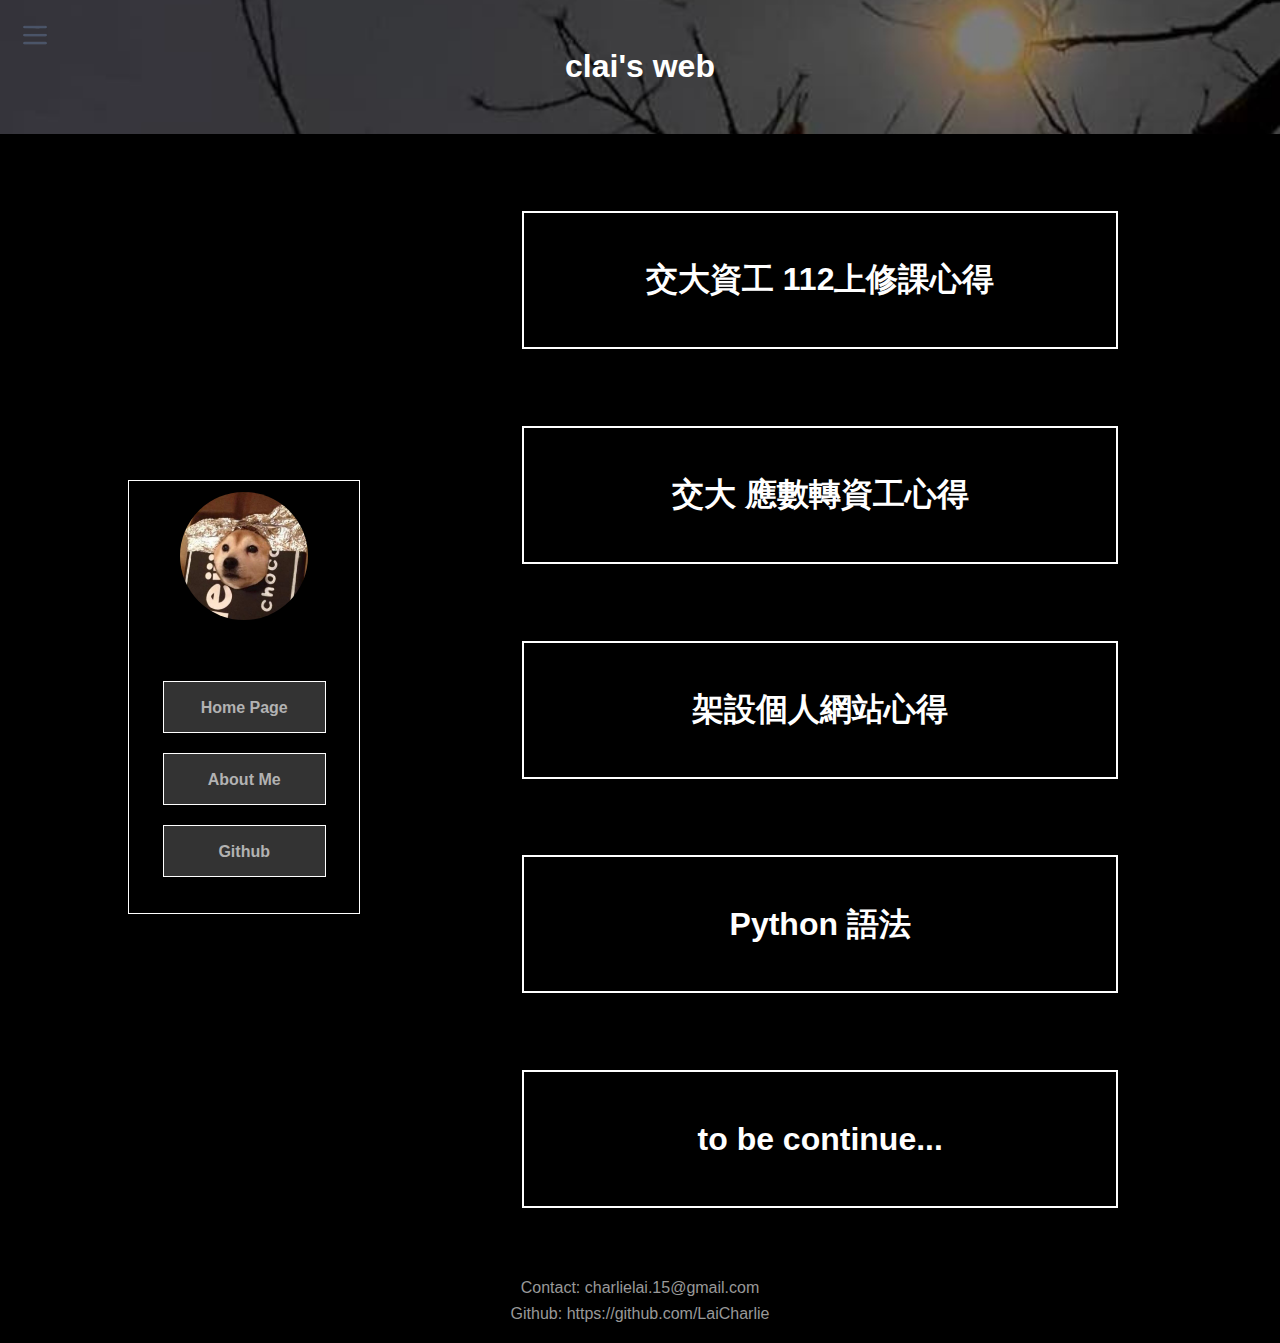
==== index.html @ 0f61350d "finish the basic frame" ====
<!DOCTYPE html>
<html lang="en">

<head>
    <meta charset="UTF-8">
    <meta name="viewport" content="width=device-width, initial-scale=1.0">
    <link rel="stylesheet" href="class.css">
    <title>clai's web - Home page</title>
    <link rel="icon" href="images/icon.ico" type="image/x-icon">
</head>

<body>
    <header>
        <h1>clai's web</h1>
    </header>

    <div id="menu-icon" onclick="toggleMenu()">

    </div>

    <div id="menu">
        <a href="index.html">Home</a>
        <a href="aboutme.html">About</a>
        <a href="https://github.com/LaiCharlie" target="_blank">Github</a>
        <!-- <br><br><br><br><br><br><br><br><br><br><br><br><br><br><br><br><br><br><br><br><br><br><br><br> -->
    </div>

    <div class="container">

        <div class="mainbox">
            <div id="circle" onclick="redirect()">
                &nbsp;
            </div>

            <br><br>
            <a href="index.html" class="boxxx"><h3>Home Page</h3></a>

            <a href="aboutme.html" class="boxxx"><h3>About Me</h3></a> 

            <a href="https://github.com/LaiCharlie" class="boxxx" target="_blank"><h3>Github</h3></a> <br>

        
            <script>
                function redirect() {
                    window.location.href = 'index.html';
                }
            </script>
        </div>

        <div class="wrapper">
            <br><br><br>
            <section onclick="redirectToURL('index.html')">
                <div class="cen"> 
                    <h1><font color="#ffffff">交大資工 112上修課心得</font></h1>
                </div>
            </section>

            <br><br><br>
            <section onclick="redirectToURL('index.html')">
                <div class="cen"> 
                    <h1><font color="#ffffff">交大 應數轉資工心得</font></h1>
                </div>
            </section>
            
            <br><br><br>
            <section onclick="redirectToURL('index.html')">
                <div class="cen"> 
                    <h1><font color="#ffffff">架設個人網站心得</font></h1>
                </div>
            </section>

            <br><br><br>
            <section onclick="redirectToURL('article/python/Python.html')">
                <div class="cen"> 
                    <h1><font color="#ffffff">Python 語法</font></h1>
                </div>
            </section>    

            <br><br><br>
            <section onclick="redirectToURL('index.html')">
                <div class="cen"> 
                    <h1><font color="#ffffff">to be continue...</font></h1>
                </div>
            </section>
            
            <br><br> 
            <script>
                function redirectToURL(url) {
                    window.location.href = url;
                }
            </script>
        </div>
    </div>

    <footer class="footer">
        <p>
            Contact: charlielai.15@gmail.com  <br>
            Github: https://github.com/LaiCharlie
        </p>
    </footer>

    <!-- <div id="circle" onclick="redirect()">
        &nbsp;
    </div>

    <script>
        function redirect() {
            window.location.href = 'index.html';
        }
    </script> -->

    <script src="menu.js"></script>  
</body>

</html>
---- class.css ----
html, body {
    height: 100%;
    margin: 0;
}
  
body {
    font-family: Arial, sans-serif;
    display: flex;
    flex-direction: column;
    line-height: 1.6;
    margin: 0;
    padding: 0;
    background-color: #000;
    color: #fff;
    overflow: auto;
}

header {
    /* position: fixed;
    width: 100%; */
    text-align: center;
    padding: 20px;
    background-image: url('images/back.jpg');
    background-size: cover;
    background-position: center;
}

section {
    width: 60%;
    min-width: 300px;
    margin: 0 auto;
    padding: 20px;
    border: 2px solid #fff;
    position: relative;
}

h1 {
    color: #fff;
}

h2 {
    color: #ccc;
}

h3 {
    color: #b2b2b2;
}

p {
    color: #999;
}

.centext {
    color: #fff;
    text-align: center;
}

.lefttext {
    text-align: left;
    color: #999;
}

.cen {
    display: block;
    text-align: center;
    text-decoration: none;
    color: #fff;
    cursor: pointer;
    transition: background-color 0.3s, color 0.3s;
}

.cen:hover {
    background-color: #838383; 
    color: #333;
}

.boxx {
    display: block;
    text-align: center;
    width: 10%;
    padding: 15px;
    margin-top: 10px;
    text-decoration: none;
    color: #fff;
    background-color: #333;
    border: 1px solid #fff;
    cursor: pointer;
    transition: background-color 0.3s, color 0.3s;
}

.boxx:hover {
    background-color: #555555;
    color: #333;
}

.container {
    flex-grow: 1;
    text-align: center;
    padding-left: 10%;
    display: flex;
    flex-direction: row;
    justify-content: space-between;
    align-items: center;
}

.wrapper {
    flex-grow: 1;
    /* display: flex; */
    flex-direction: row;
    justify-content: space-between;
    align-items: center;
} 

.mainbox {
    display: flex;
    width: 20%;
    flex-direction: column;
    align-items: center;
    justify-content: center;
    border: 1px solid #fff;
    position: relative;
}

.boxxx {
    display: flex;
    align-items: center;
    justify-content: center;
    text-align: center;
    width: 70%;
    height: 50px;
    margin: 10px;
    text-decoration: none;
    color: #fff;
    background-color: #333;
    border: 1px solid #fff;
    cursor: pointer;
    transition: background-color 0.3s, color 0.3s;
}

.boxxx h3 {
    margin: 0;
    font-size: 1rem;
}

.boxxx:hover {
    background-color: #555555;
    color: #333;
}


.footer {
    bottom: 100px;
    text-align: center;
    background-color: rgb(0, 0, 0);
}   

#circle {
    margin-top: 5%;
    top: 20px;
    right: 20px;
    width: 10vw;
    height: 10vw;
    background-image: url('images/head.jpg');
    background-size: cover;
    border-radius: 50%;
    cursor: pointer;
    border: none;
}

#circle:hover {
    filter: brightness(90%);
}

#menu {
    position: fixed;
    top: 0;
    left: -15%;
    width: 15%;
    height: 100%;
    background-color: #4d4d4d;
    opacity: 0.8;
    overflow-x: hidden;
    padding-top: 60px;
    transition: 0.5s;
    z-index: 2; 
}

#menu a {
    padding: 15px;
    text-decoration: none;
    font-size: 18px;
    color: #fff;
    display: block;
    transition: 0.3s;
}

#menu a:hover {
    background-color: #555;
}

#menu-icon {
    position: fixed;
    top: 20px;
    left: 20px;
    width: 30px;
    height: 30px;
    cursor: pointer;
    background-image: url('images/menu.png');
    background-size: cover;
    background-repeat: no-repeat; 
    background-position: center;
    border: none;
    z-index: 3;
}
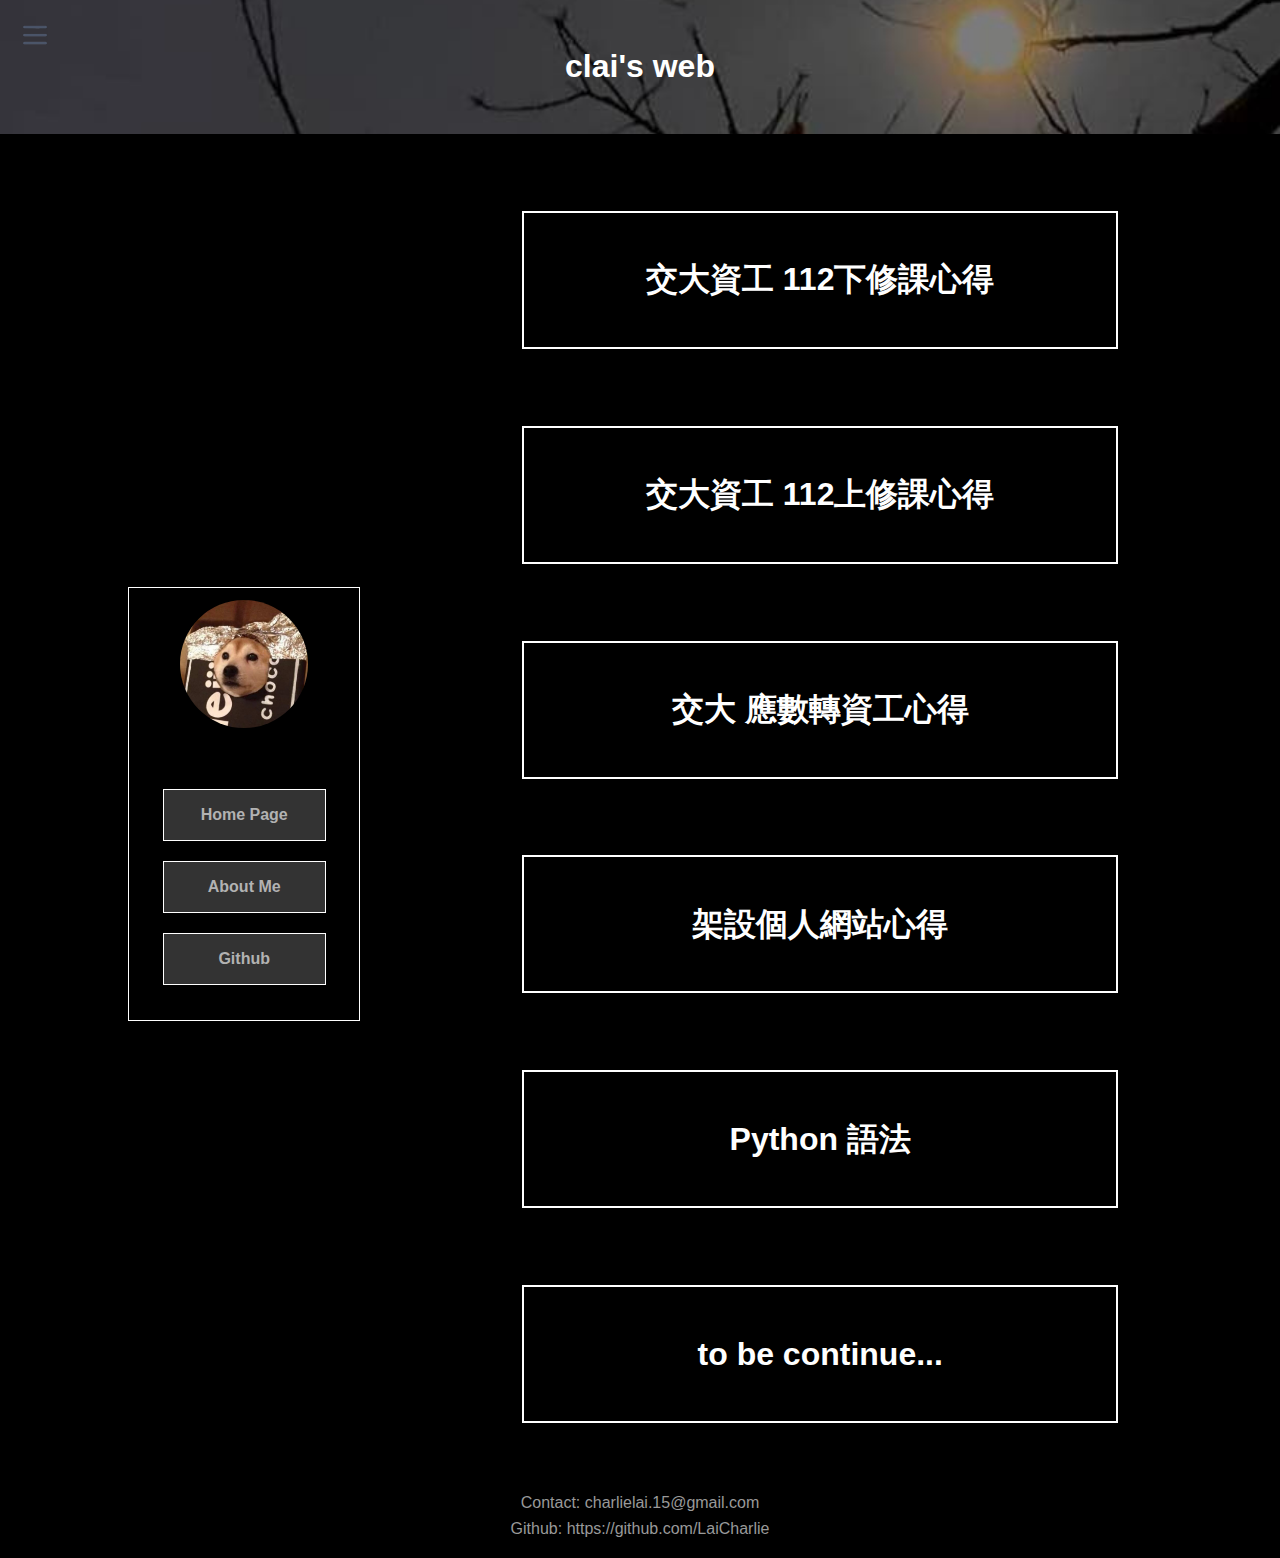
==== commit a1c22813: "Update index.html" ====
--- a/index.html
+++ b/index.html
@@ -19,9 +19,9 @@
     </div>
 
     <div id="menu">
-        <a href="index.html">Home</a>
-        <a href="aboutme.html">About</a>
-        <a href="https://github.com/LaiCharlie" target="_blank">Github</a>
+        <a href="index.html" class="centext">Home</a>
+        <a href="article/aboutme/index.html" class="centext">About</a>
+        <a href="https://github.com/LaiCharlie" class="centext">Github</a>
         <!-- <br><br><br><br><br><br><br><br><br><br><br><br><br><br><br><br><br><br><br><br><br><br><br><br> -->
     </div>
 
@@ -35,9 +35,9 @@
             <br><br>
             <a href="index.html" class="boxxx"><h3>Home Page</h3></a>
 
-            <a href="aboutme.html" class="boxxx"><h3>About Me</h3></a> 
+            <a href="article/aboutme/index.html" class="boxxx"><h3>About Me</h3></a> 
 
-            <a href="https://github.com/LaiCharlie" class="boxxx" target="_blank"><h3>Github</h3></a> <br>
+            <a href="https://github.com/LaiCharlie" class="boxxx"><h3>Github</h3></a> <br>
 
         
             <script>
@@ -49,28 +49,35 @@
 
         <div class="wrapper">
             <br><br><br>
-            <section onclick="redirectToURL('index.html')">
+            <section onclick="redirectToURL('article/112_2_exp/index.html')">
+                <div class="cen"> 
+                    <h1><font color="#ffffff">交大資工 112下修課心得</font></h1>
+                </div>
+            </section>
+
+            <br><br><br>
+            <section onclick="redirectToURL('article/112up_exp/index.html')">
                 <div class="cen"> 
                     <h1><font color="#ffffff">交大資工 112上修課心得</font></h1>
                 </div>
             </section>
 
             <br><br><br>
-            <section onclick="redirectToURL('index.html')">
+            <section onclick="redirectToURL('article/am_to_cs/index.html')">
                 <div class="cen"> 
                     <h1><font color="#ffffff">交大 應數轉資工心得</font></h1>
                 </div>
             </section>
             
             <br><br><br>
-            <section onclick="redirectToURL('index.html')">
+            <section onclick="redirectToURL('article/web_exp/index.html')">
                 <div class="cen"> 
                     <h1><font color="#ffffff">架設個人網站心得</font></h1>
                 </div>
             </section>
 
             <br><br><br>
-            <section onclick="redirectToURL('article/python/Python.html')">
+            <section onclick="redirectToURL('article/python/index.html')">
                 <div class="cen"> 
                     <h1><font color="#ffffff">Python 語法</font></h1>
                 </div>
--- a/class.css
+++ b/class.css
@@ -103,22 +103,28 @@
     align-items: center;
 }
 
+.mainbox {
+    /* position: fixed; */
+    flex: 0 0 20%;
+    display: flex;
+    flex-direction: column;
+    align-items: center;
+    justify-content: center;
+    border: 1px solid #fff;
+    position: relative; 
+}
+
 .wrapper {
     flex-grow: 1;
-    /* display: flex; */
     flex-direction: row;
     justify-content: space-between;
     align-items: center;
 } 
 
-.mainbox {
-    display: flex;
-    width: 20%;
-    flex-direction: column;
-    align-items: center;
-    justify-content: center;
-    border: 1px solid #fff;
-    position: relative;
+@media (max-width: 750px) {
+    .mainbox {
+        display: none;
+    }
 }
 
 .boxxx {
@@ -174,8 +180,8 @@
 #menu {
     position: fixed;
     top: 0;
-    left: -15%;
-    width: 15%;
+    left: -20%;
+    width: 20%;
     height: 100%;
     background-color: #4d4d4d;
     opacity: 0.8;
